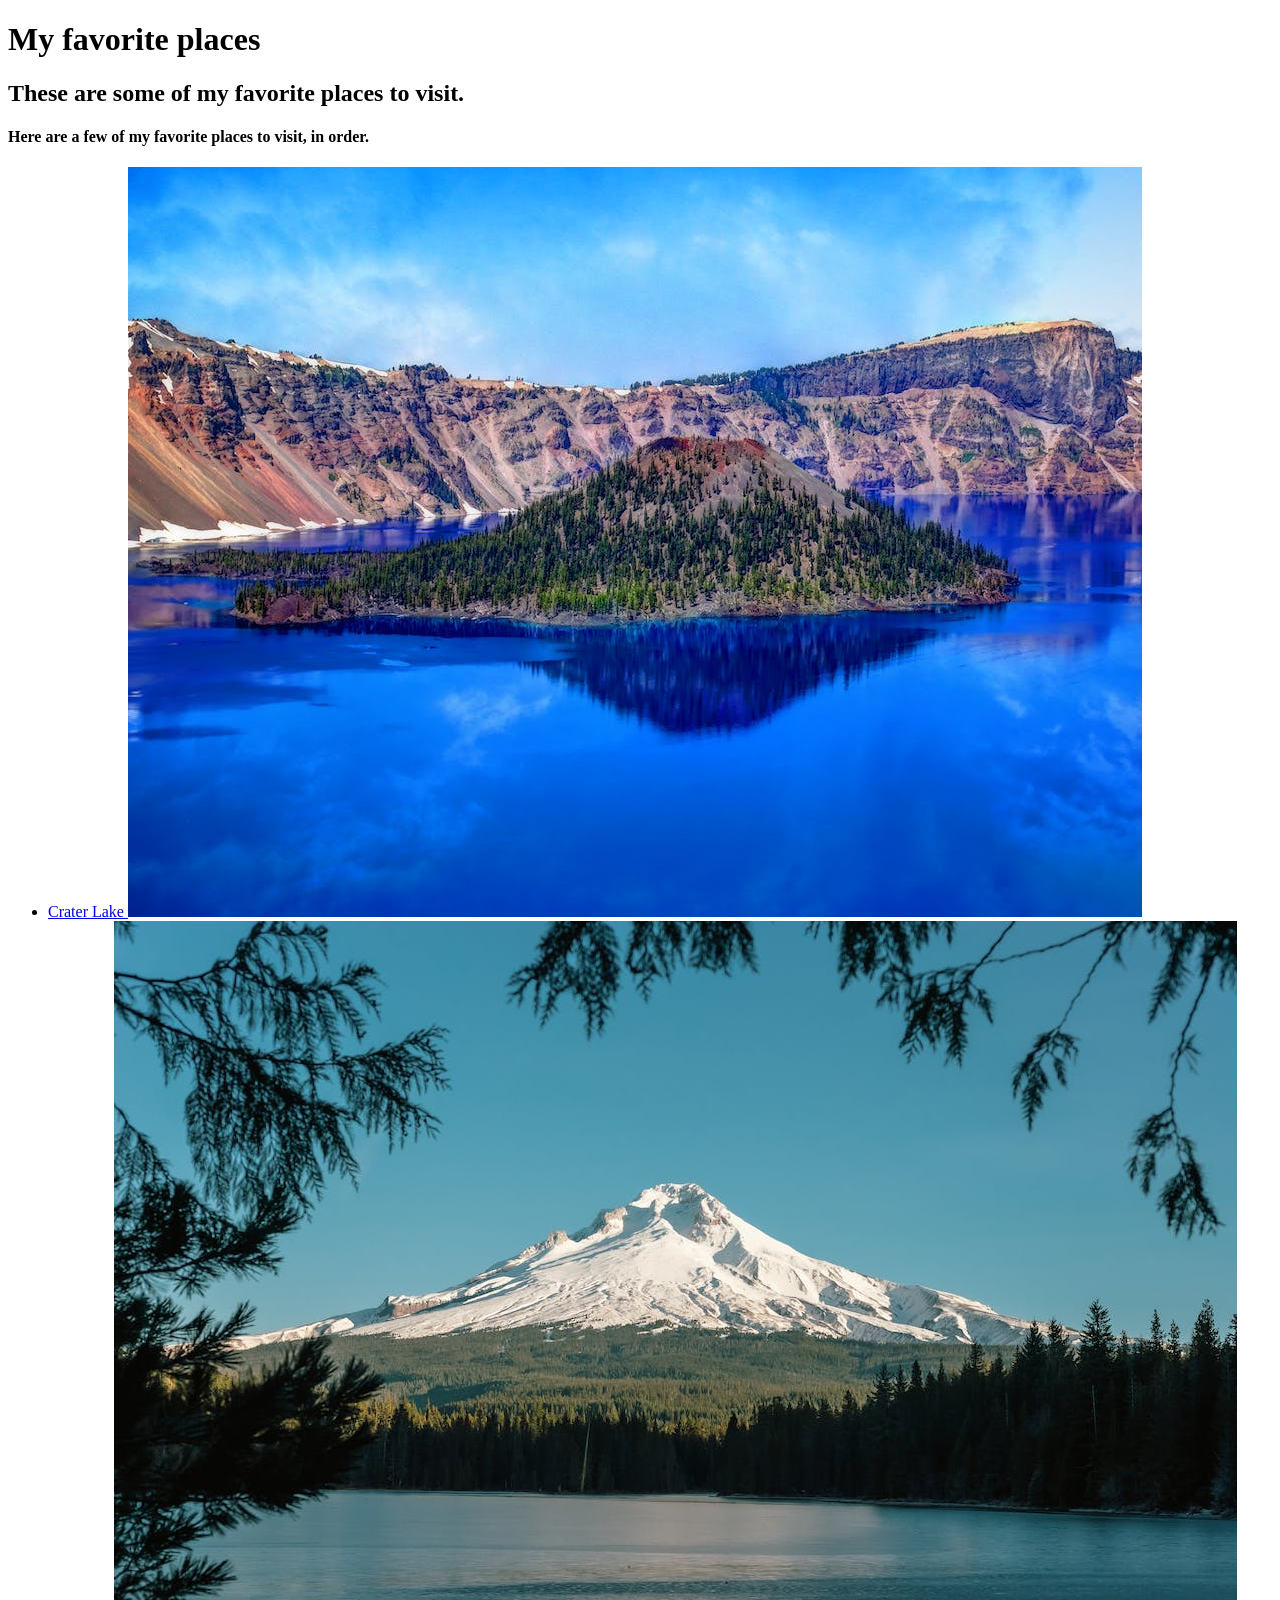
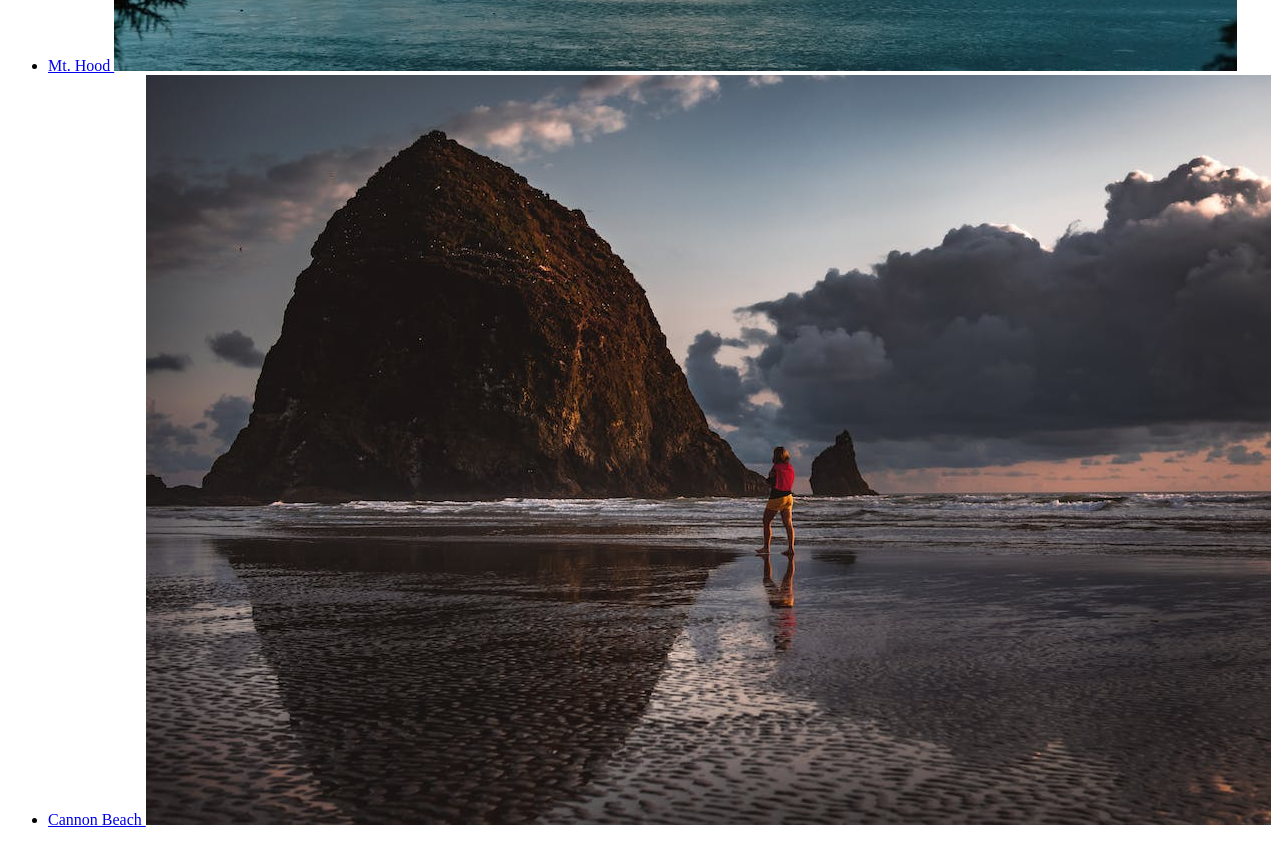
==== favorite-places.html @ 1111f8cd "add web page with info on favorite places" ====
<!DOCTYPE html>
<html lang="en-US">
<head>
  <link href="css/places.css" rel="stylesheet" type="text/css">
  <title>Michael's favorite places</title>
</head>
<body>
  <h1>My favorite places</h1>
  <h2>These are some of my favorite places to visit.</h2>

  <h4>Here are a few of my favorite places to visit, in order.</h4>
  <ul>
    <li>
      <a href="https://images.pexels.com/photos/45776/pexels-photo-45776.jpeg?auto=compress&cs=tinysrgb&w=1260&h=750&dpr=1">
        Crater Lake
        <img src="img/crater-lake.jpeg" alt="A photo of Crater Lake.">
      </a>
    </li>
    <li>
      <a href="https://images.pexels.com/photos/14557813/pexels-photo-14557813.jpeg?auto=compress&cs=tinysrgb&w=1260&h=750&dpr=1">
        Mt. Hood
        <img src="img/mt-hood.jpeg" alt="A photo of Mt. Hood.">
      </a>
    </li>
    <li>
      <a href="https://images.pexels.com/photos/3308771/pexels-photo-3308771.jpeg?auto=compress&cs=tinysrgb&w=1260&h=750&dpr=1">
        Cannon Beach
        <img src="img/cannon-beach.jpeg" alt="A photo of Cannon Beach.">
      </a>
    </li>
  </ul>
</body>
</html>
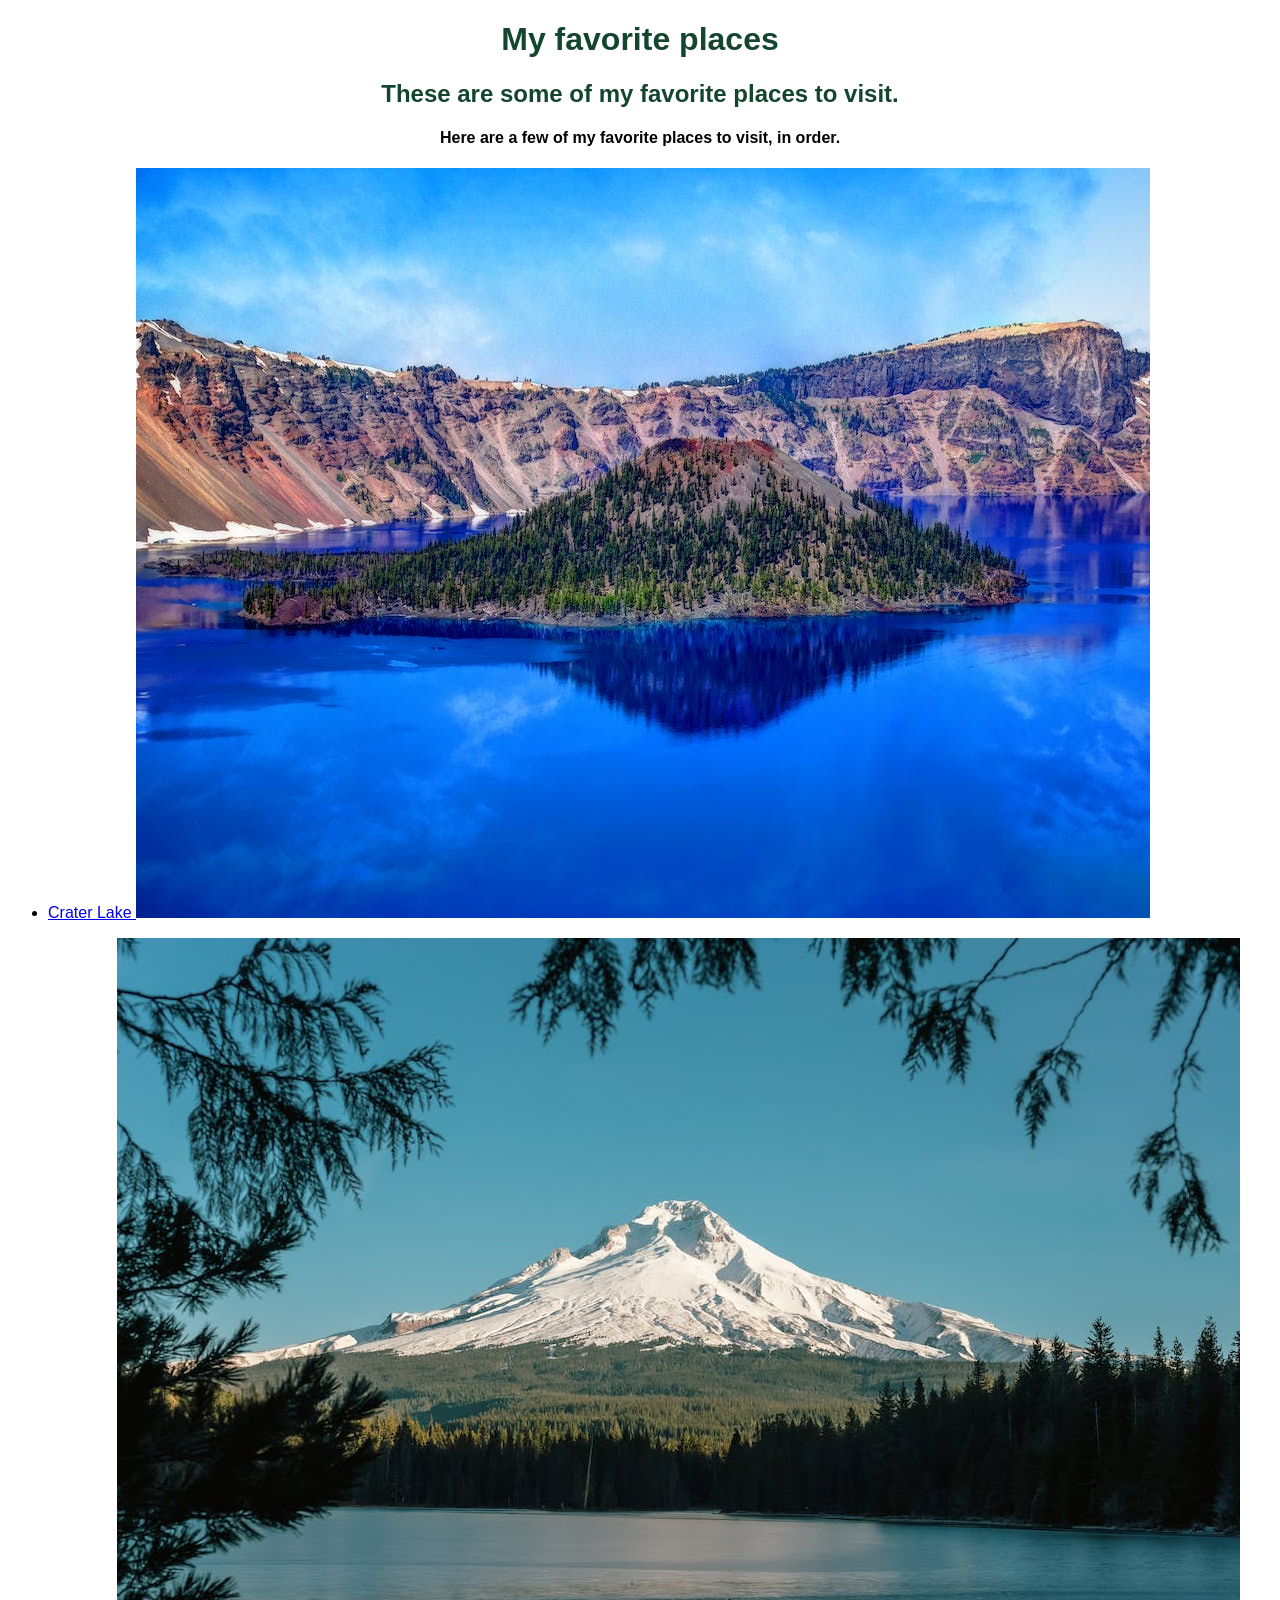
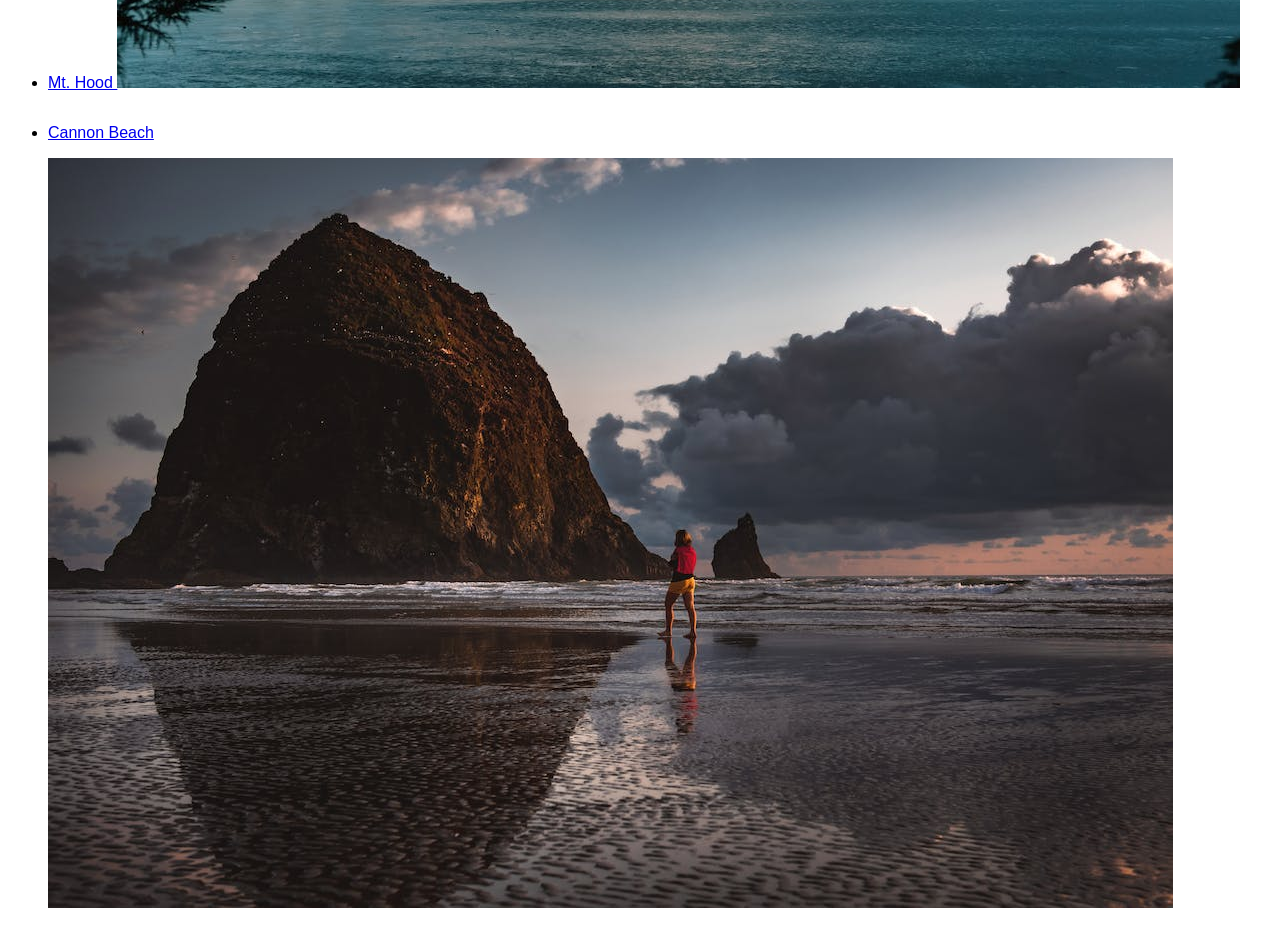
==== commit f779e6d8: "link styling with my-first-webpage.html" ====
--- a/favorite-places.html
+++ b/favorite-places.html
@@ -1,7 +1,7 @@
 <!DOCTYPE html>
 <html lang="en-US">
 <head>
-  <link href="css/places.css" rel="stylesheet" type="text/css">
+  <link href="css/styles2.css" rel="stylesheet" type="text/css">
   <title>Michael's favorite places</title>
 </head>
 <body>
--- a/css/styles2.css
+++ b/css/styles2.css
@@ -0,0 +1,22 @@
+h1 {
+  color: #14452f;
+  text-align: center;
+  font-family: sans-serif;
+  font-weight: 800;
+}
+
+h2 {
+  color: #14452f;
+  text-align: center;
+  font-family: sans-serif;
+}
+
+h4 {
+  text-align: center;
+  font-family: sans-serif;
+}
+
+ul {
+  font-family: sans-serif;
+  line-height: 50px
+}
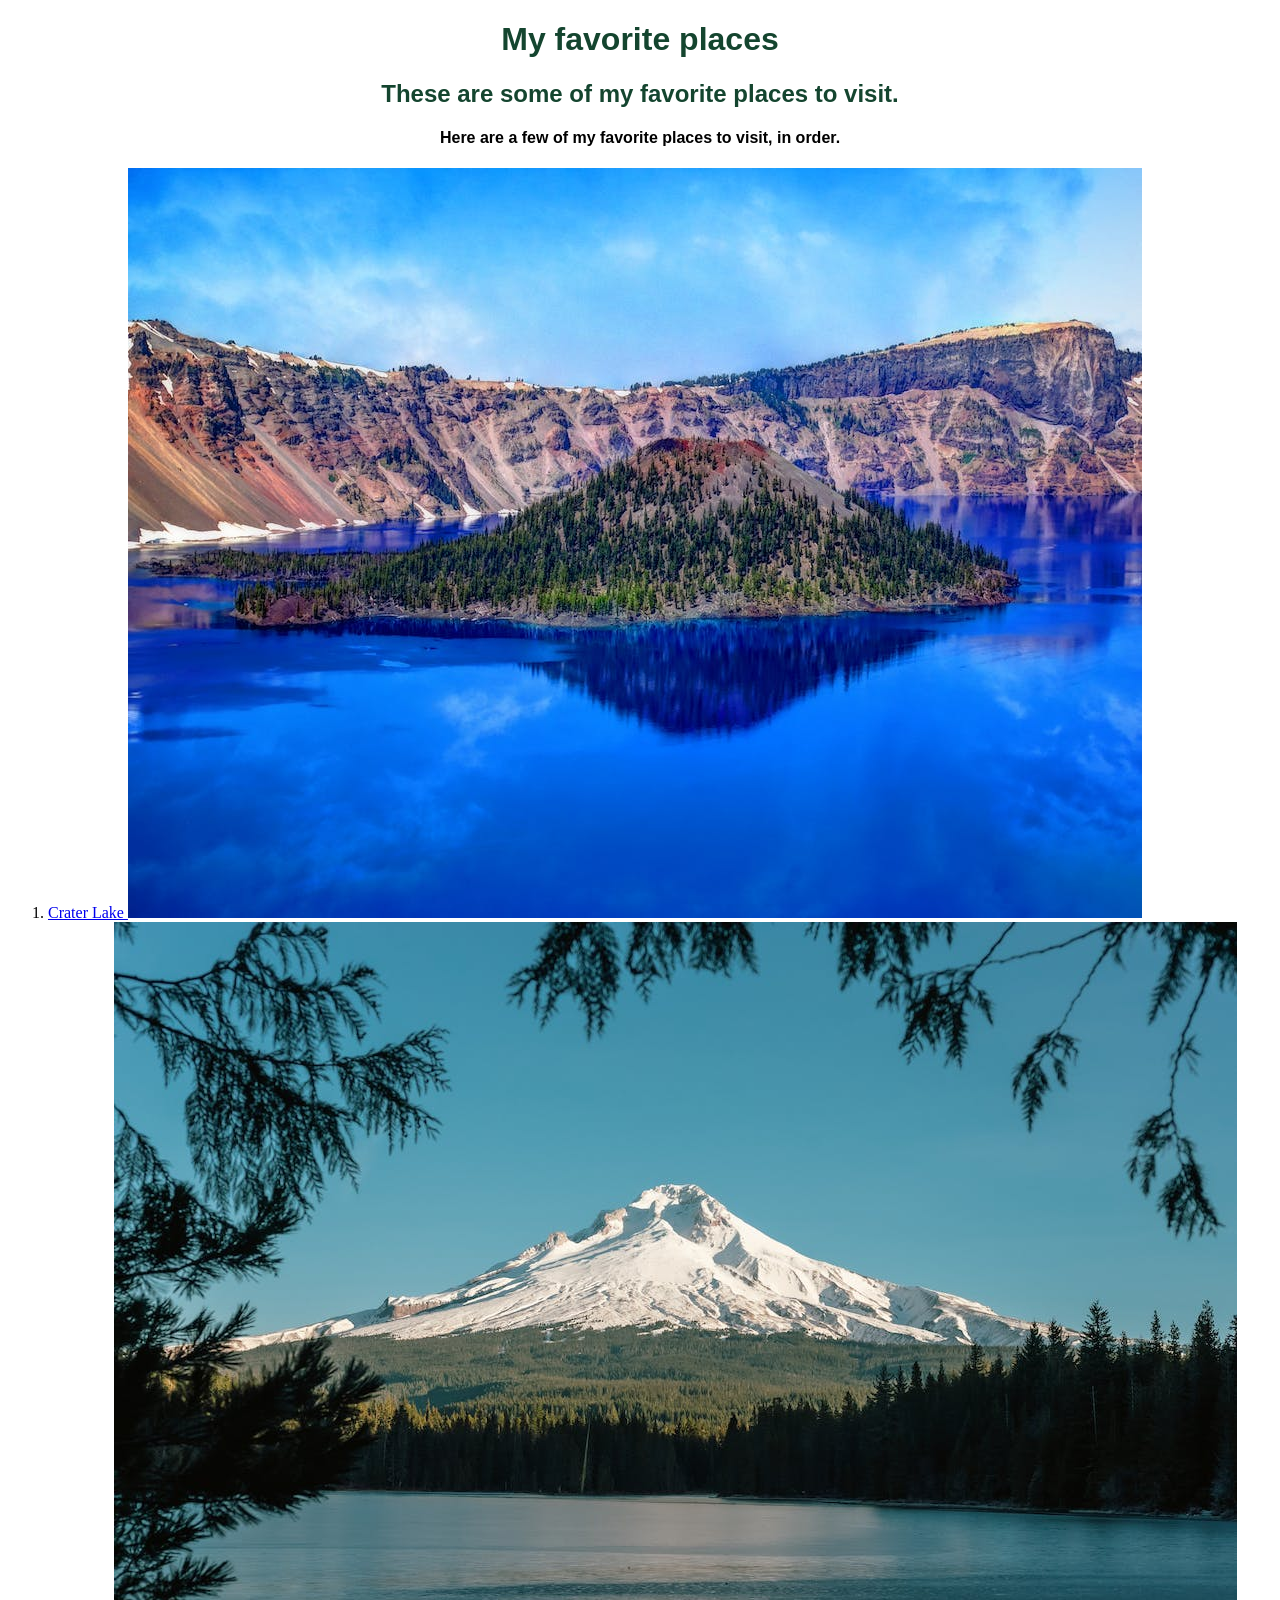
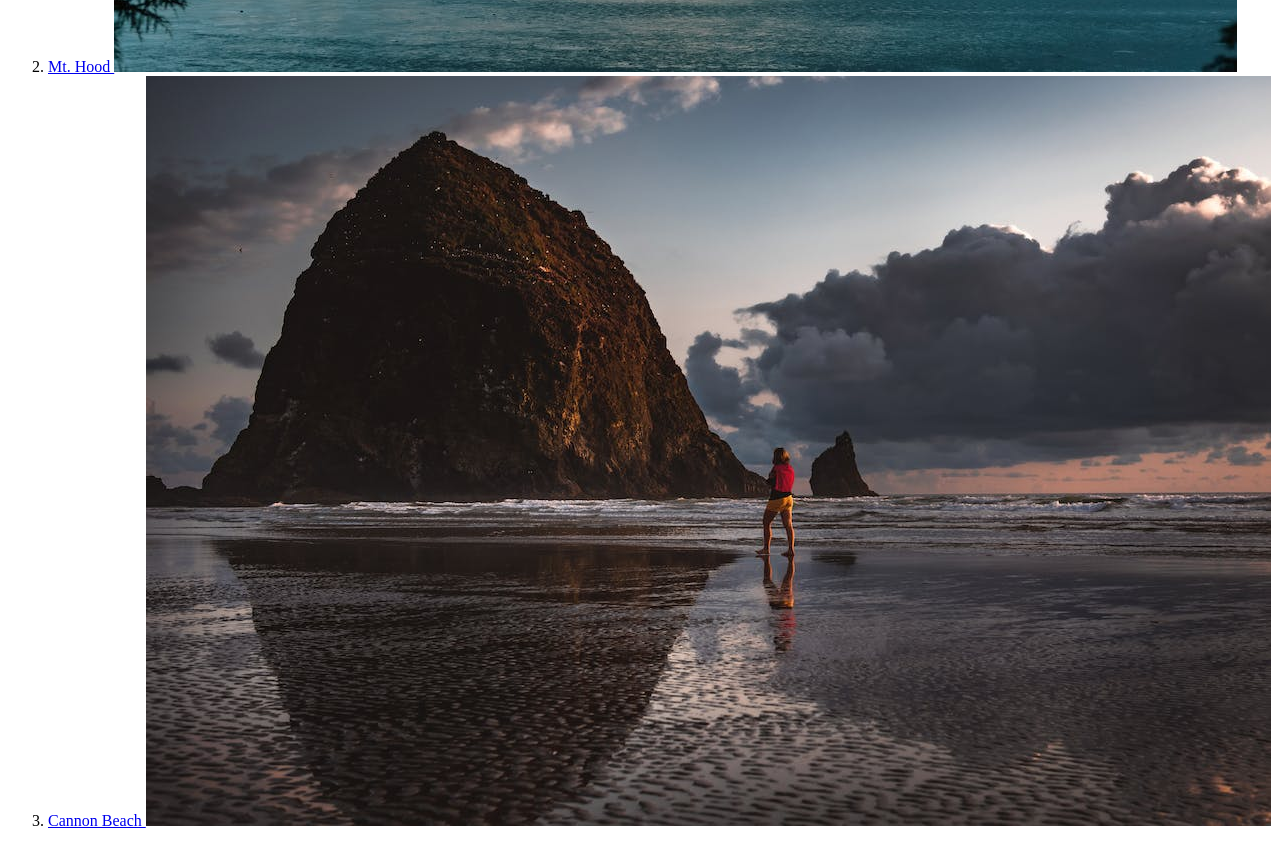
==== commit c4e1e696: "fix list ordering" ====
--- a/favorite-places.html
+++ b/favorite-places.html
@@ -9,7 +9,7 @@
   <h2>These are some of my favorite places to visit.</h2>
 
   <h4>Here are a few of my favorite places to visit, in order.</h4>
-  <ul>
+  <ol>
     <li>
       <a href="https://images.pexels.com/photos/45776/pexels-photo-45776.jpeg?auto=compress&cs=tinysrgb&w=1260&h=750&dpr=1">
         Crater Lake
@@ -28,6 +28,6 @@
         <img src="img/cannon-beach.jpeg" alt="A photo of Cannon Beach.">
       </a>
     </li>
-  </ul>
+  </ol>
 </body>
 </html>
